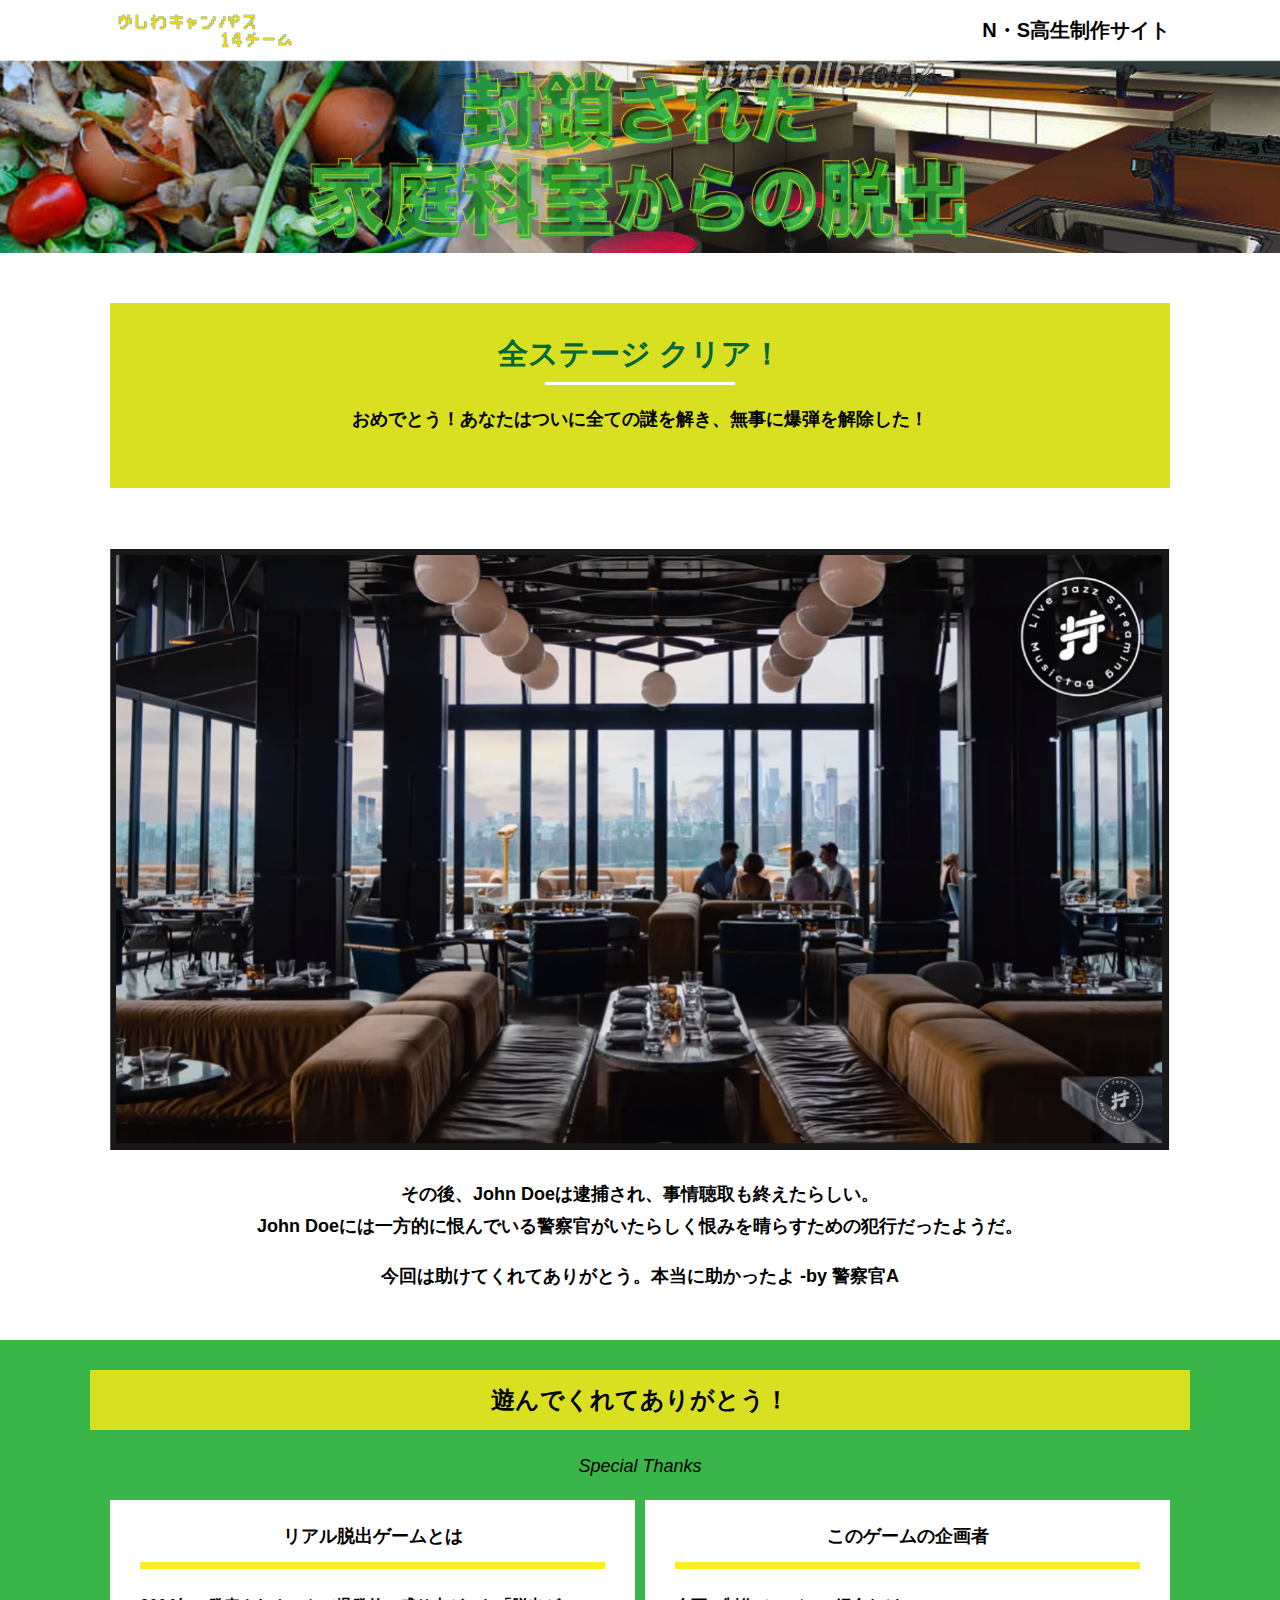
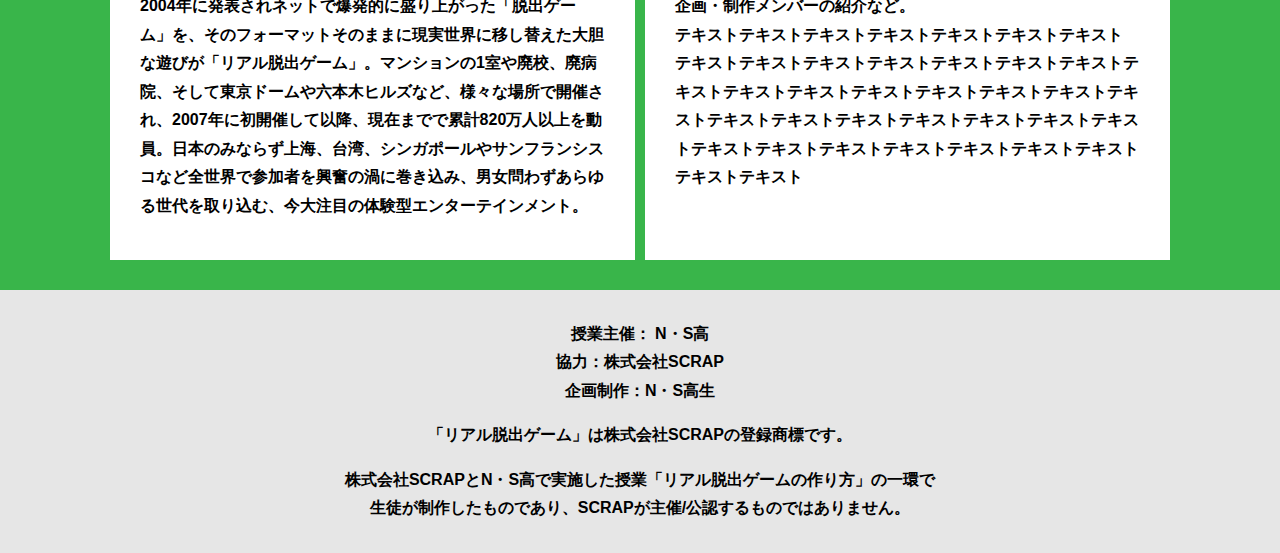
==== final.html @ df380e7f "Update final.html" ====
<!DOCTYPE html>
<html lang="ja">
<head>
  <meta charset="UTF-8">
  <meta http-equiv="X-UA-Compatible" content="IE=edge">
  <meta name="viewport" content="width=device-width, initial-scale=1.0">
  <title>封鎖された家庭科室からの脱出 │ Project N</title>
  <link rel="stylesheet" href="assets/css/normalize.css">
  <link rel="stylesheet" href="assets/css/style.css">
</head>
<body>
  <header class="header">
    <div class="container">
      <div class="header__logo"><img src="assets/images/logo.jpg" alt="チームロゴ"></div>
      <div class="header__name">N・S高生制作サイト</div>
    </div>
  </header>
  <main class="main final-page">
    <!-- タイトルエリア　ここから -->
    <h1 class="main-title"><img src="assets/images/main-image.png" alt="封鎖された家庭科室からの脱出"></h1>
    <!-- タイトルエリア　ここまで -->
    <section class="section">
      <div class="container">
        <div class="box bg-color--subcolor">
          <h2 class="section-title--border">全ステージ クリア！</h2>
          <p class="text-center">おめでとう！あなたはついに全ての謎を解き、無事に爆弾を解除した！
          </p>
        </div>
      </div>
    </section>
    <section class="section">
      <div class="container">
          <figure class="image__container">
             <img src="assets/images/stage.png" alt="">
          </figure>

<!--  YouTube貼り付け
            <div class="youtube__container">
              <div class="youtube">
                <iframe width="560" height="315" src="https://www.youtube.com/embed/IRyJe-0Uie0?controls=0" title="YouTube video player" frameborder="0" allow="accelerometer; autoplay; clipboard-write; encrypted-media; gyroscope; picture-in-picture" allowfullscreen></iframe>
              </div>
            </div>
Youtube貼り付けここまで-->
          
      </div>
         
        <p class="text-center">その後、John Doeは逮捕され、事情聴取も終えたらしい。<br>
          John Doeには一方的に恨んでいる警察官がいたらしく恨みを晴らすための犯行だったようだ。
        </p>
        <p class="text-center">今回は助けてくれてありがとう。本当に助かったよ -by 警察官A </p>
      </div>
    </section>
    <section class="section bg-color--keycolor">
      <div class="container">
        <h2 class="section-title">遊んでくれてありがとう！</h2>
        <p class="font-eng text-center">Special Thanks</p>
        <div class="row">
          <div class="column">
            <div class="card">
              <h3 class="card__title">リアル脱出ゲームとは</h3>
              <p class="card__content">2004年に発表されネットで爆発的に盛り上がった「脱出ゲーム」を、そのフォーマットそのままに現実世界に移し替えた大胆な遊びが「リアル脱出ゲーム」。マンションの1室や廃校、廃病院、そして東京ドームや六本木ヒルズなど、様々な場所で開催され、2007年に初開催して以降、現在までで累計820万人以上を動員。日本のみならず上海、台湾、シンガポールやサンフランシスコなど全世界で参加者を興奮の渦に巻き込み、男女問わずあらゆる世代を取り込む、今大注目の体験型エンターテインメント。</p>
            </div>
          </div>
          <div class="column">
            <div class="card">
              <h3 class="card__title">このゲームの企画者</h3>
              <p class="card__content">企画・制作メンバーの紹介など。<br>
                テキストテキストテキストテキストテキストテキストテキスト<br>
                テキストテキストテキストテキストテキストテキストテキストテキストテキストテキストテキストテキストテキストテキストテキストテキストテキストテキストテキストテキストテキストテキストテキストテキストテキストテキストテキストテキストテキストテキストテキスト</p>
            </div>
          </div>
        </div>
      </div>
    </section>
  </main>
  <footer class="footer section bg-color--gray">
    <div class="container">
        <p class="text-center">授業主催： N・S高<br>協力：株式会社SCRAP<br>企画制作：N・S高生</p>
        <p class="text-center">「リアル脱出ゲーム」は株式会社SCRAPの登録商標です。</p>
        <p class="text-center">株式会社SCRAPとN・S高で実施した授業「リアル脱出ゲームの作り方」の一環で<br>生徒が制作したものであり、SCRAPが主催/公認するものではありません。</p>
    </div>
  </footer>
</body>
</html>
---- assets/css/style.css ----
@charset "UTF-8";
/****************************
 * 共通CSSのテンプレートです。
*****************************/
*,
*::before,
*::after {
  -webkit-box-sizing: border-box;
          box-sizing: border-box;
}

html {
  font-size: 18px;
  -webkit-box-sizing: border-box;
          box-sizing: border-box;
}

body {
  overflow-x: hidden;
  font-family: "游ゴシック体", "Yu Gothic", YuGothic, "ヒラギノ角ゴ Pro", "Hiragino Kaku Gothic Pro", "メイリオ", "Meiryo", sans-serif;
  font-size: 18px;
  line-height: 1.77778;
  font-weight: bold;
  text-decoration: none;
  border: none;
  list-style: none;
  color: #000;
  margin: 0;
}

img {
  width: 100%;
}

figure {
  margin: 0;
}

figcaption {
  margin-top: 30px;
  font-size: 14px;
}

@media screen and (max-width: 767px) {
  figcaption {
    font-size: 13px;
  }
}

input[type=text] {
  font-size: 18px;
  border: none;
  padding: 25px 35px;
  display: block;
  margin: 0 auto;
  max-width: 580px;
  width: 100%;
}

::-webkit-input-placeholder {
  color: #999;
}

:-ms-input-placeholder {
  color: #999;
}

::-ms-input-placeholder {
  color: #999;
}

::placeholder {
  color: #999;
}

button {
  cursor: pointer;
  display: block;
  border: none;
  margin: 0 auto;
  background-color: #006837;
  color: #fff;
  width: 287px;
  height: 55px;
}

/*******************
* Layout
*******************/
.section {
  padding-top: 30px;
  padding-bottom: 30px;
}

.section--clear {
  /* ステージクリア画面 */
  position: fixed;
  display: none;
  /* 読み込み時に一瞬表示されるのを防ぐ */
  -webkit-box-pack: center;
      -ms-flex-pack: center;
          justify-content: center;
  -webkit-box-align: center;
      -ms-flex-align: center;
          align-items: center;
  top: 0;
  bottom: 0;
  left: 0;
  right: 0;
  z-index: 200;
}

.section--clear.isClear {
  display: -webkit-box;
  display: -ms-flexbox;
  display: flex;
}

.container {
  width: 1100px;
  padding-left: 20px;
  padding-right: 20px;
  margin: 0 auto;
}

@media screen and (max-width: 1100px) {
  .container {
    width: calc(100% - 40px);
  }
}

.row {
  display: -webkit-box;
  display: -ms-flexbox;
  display: flex;
  -ms-flex-line-pack: stretch;
      align-content: stretch;
  gap: 10px;
}

.row + .row {
  margin-top: 20px;
}

.column {
  width: 100%;
}

.card {
  background-color: #fff;
  margin-bottom: 20px;
  height: 100%;
}

.card__title {
  font-size: 18px;
  text-align: center;
  margin: 0;
  padding: 20px 30px;
  position: relative;
  cursor: pointer;
}

.card__content {
  -webkit-transition: all 0.3s;
  transition: all 0.3s;
  font-size: 16px;
  padding: 20px 30px;
  margin: 0;
  position: relative;
}

.card__content::before {
  display: block;
  content: '';
  width: calc(100% - 60px);
  height: 7px;
  background-color: #fcee21;
  position: absolute;
  top: -10px;
  left: 30px;
}

.hint-page .card {
  height: auto;
}

.hint-page .card__content {
  display: none;
  text-align: center;
}

.hint-page .card__arrow {
  position: absolute;
  top: calc(50% - 12px);
  right: 45px;
  -webkit-transform: rotate(90deg);
          transform: rotate(90deg);
  -webkit-transition: all 0.3s;
  transition: all 0.3s;
  fill: #009245;
  width: 12px;
  height: 24px;
}

.hint-page .card.is-open .card__content {
  display: block;
}

.hint-page .card.is-open .card__arrow {
  -webkit-transform: rotate(-90deg);
          transform: rotate(-90deg);
}

.box {
  padding: 35px 30px;
}

.youtube {
  position: relative;
  width: 100%;
  padding-top: 56.25%;
}

.youtube iframe {
  position: absolute;
  top: 0;
  left: 0;
  width: 100%;
  height: 100%;
}

.youtube__container {
  max-width: 800px;
  margin: 0 auto;
}

/*********************
* Color
*********************/
.bg-color--keycolor {
  background-color: #39b54a;
}

.bg-color--subcolor {
  background-color: #d9e021;
}

.bg-color--gray {
  background-color: #e6e6e6;
}

/*********************
* title
**********************/
.main-title {
  margin: 0;
}

.sub-title {
  text-align: center;
  font-size: 18px;
  line-height: 1.66667;
}

.sub-title__bg {
  background-color: #fcee21;
  padding-left: 1rem;
  padding-right: 1rem;
}

.section-title {
  font-size: 24px;
  line-height: 1.75;
  text-align: center;
  padding: 9px 20px;
  background-color: #d9e021;
  margin: 0 -20px 20px -20px;
}

.section-title__stage {
  display: inline-block;
  margin-right: 2rem;
}

.section-title--keycolorlight {
  background-color: #8cc63f;
}

.section-title--keycolorlight .section-title__stage {
  color: #fff;
}

.section-title--keycolor {
  background-color: #39b54a;
}

.section-title--story {
  width: 330px;
  margin: 0 auto 20px;
}

.section-title--border {
  position: relative;
  font-size: 30px;
  text-align: center;
  line-height: 1.06667;
  margin: 0;
  padding-bottom: 15px;
  color: #006837;
}

.section-title--border::after {
  position: absolute;
  bottom: 0;
  left: calc(50% - 95px);
  display: block;
  content: '';
  background-color: #fff;
  height: 2.6px;
  width: 190px;
}

/******************
* text
******************/
.font-eng {
  font-style: italic;
  font-weight: normal;
}

/*************************
* Button
*************************/
.btn {
  display: block;
  text-decoration: none;
  cursor: pointer;
  background-color: #006837;
  color: #fff;
  font-size: 24px;
  line-height: 1.54167;
  text-align: center;
  padding: 11.5px;
  width: calc(100% - 40px);
  max-width: 700px;
  margin: 10px auto;
  position: relative;
}

.btn:hover {
  opacity: 0.7;
}

.btn__arrow {
  position: absolute;
  top: calc(50% - 12px);
  right: 15px;
  fill: #fff;
  width: 12px;
  height: 24px;
}

/****************
* header
*****************/
.header {
  background-color: #fff;
  height: 60px;
}

.header .container {
  display: -webkit-box;
  display: -ms-flexbox;
  display: flex;
  -webkit-box-pack: justify;
      -ms-flex-pack: justify;
          justify-content: space-between;
  -webkit-box-align: center;
      -ms-flex-align: center;
          align-items: center;
  height: 100%;
}

.header__logo {
  width: 330px;
  height: 42px;
}

.header__name {
  font-size: 20px;
  line-height: 1.1;
}

.footer {
  font-size: 16px;
}

.footer p:first-child {
  margin-top: 0;
}

.footer p:last-child {
  margin-bottom: 0;
}

/********************
* main
********************/
.story__note {
  margin: 0;
}

.story__note__outer {
  width: 860px;
  display: -webkit-box;
  display: -ms-flexbox;
  display: flex;
  padding: 20px;
  margin: 20px auto;
  -webkit-box-pack: center;
      -ms-flex-pack: center;
          justify-content: center;
}

@media screen and (max-width: 940px) {
  .story__note__outer {
    width: 100%;
  }
}

.stage-column__container + .stage-column__container {
  border-top: 2px solid #fff;
}

.answer {
  font-size: 18px;
  margin-bottom: 20px;
  line-height: 80px;
  word-spacing: 20px;
}

.err-message {
  color: #c1272d;
  font-size: 18px;
  text-align: center;
}

.link-hint {
  text-align: center;
  display: block;
  margin-top: 20px;
}

.clear-message {
  background-color: #d9e021;
  padding: 30px 30px 60px;
  position: relative;
}

.clear-message__title {
  position: relative;
  display: block;
  text-align: center;
  color: #006837;
  font-size: 30px;
  padding-bottom: 10px;
  margin-bottom: 35px;
}

.clear-message__title::after {
  content: '';
  position: absolute;
  display: block;
  width: 183px;
  height: 2px;
  background-color: #fff;
  bottom: 0;
  left: calc(50% - (183px/2));
}

.clear-message__content {
  text-align: center;
}

.clear-message__btn {
  position: absolute;
  bottom: -30px;
  left: calc(50% - 144px);
  width: 288px;
  margin: 0;
}

/********************
* Utility
********************/
.text-center {
  text-align: center;
}

.text-left {
  text-align: left;
}

.text-right {
  text-align: right;
}

.hidden {
  display: none;
}

.header__logo{
  width:200px;
}
/*# sourceMappingURL=style.css.map */
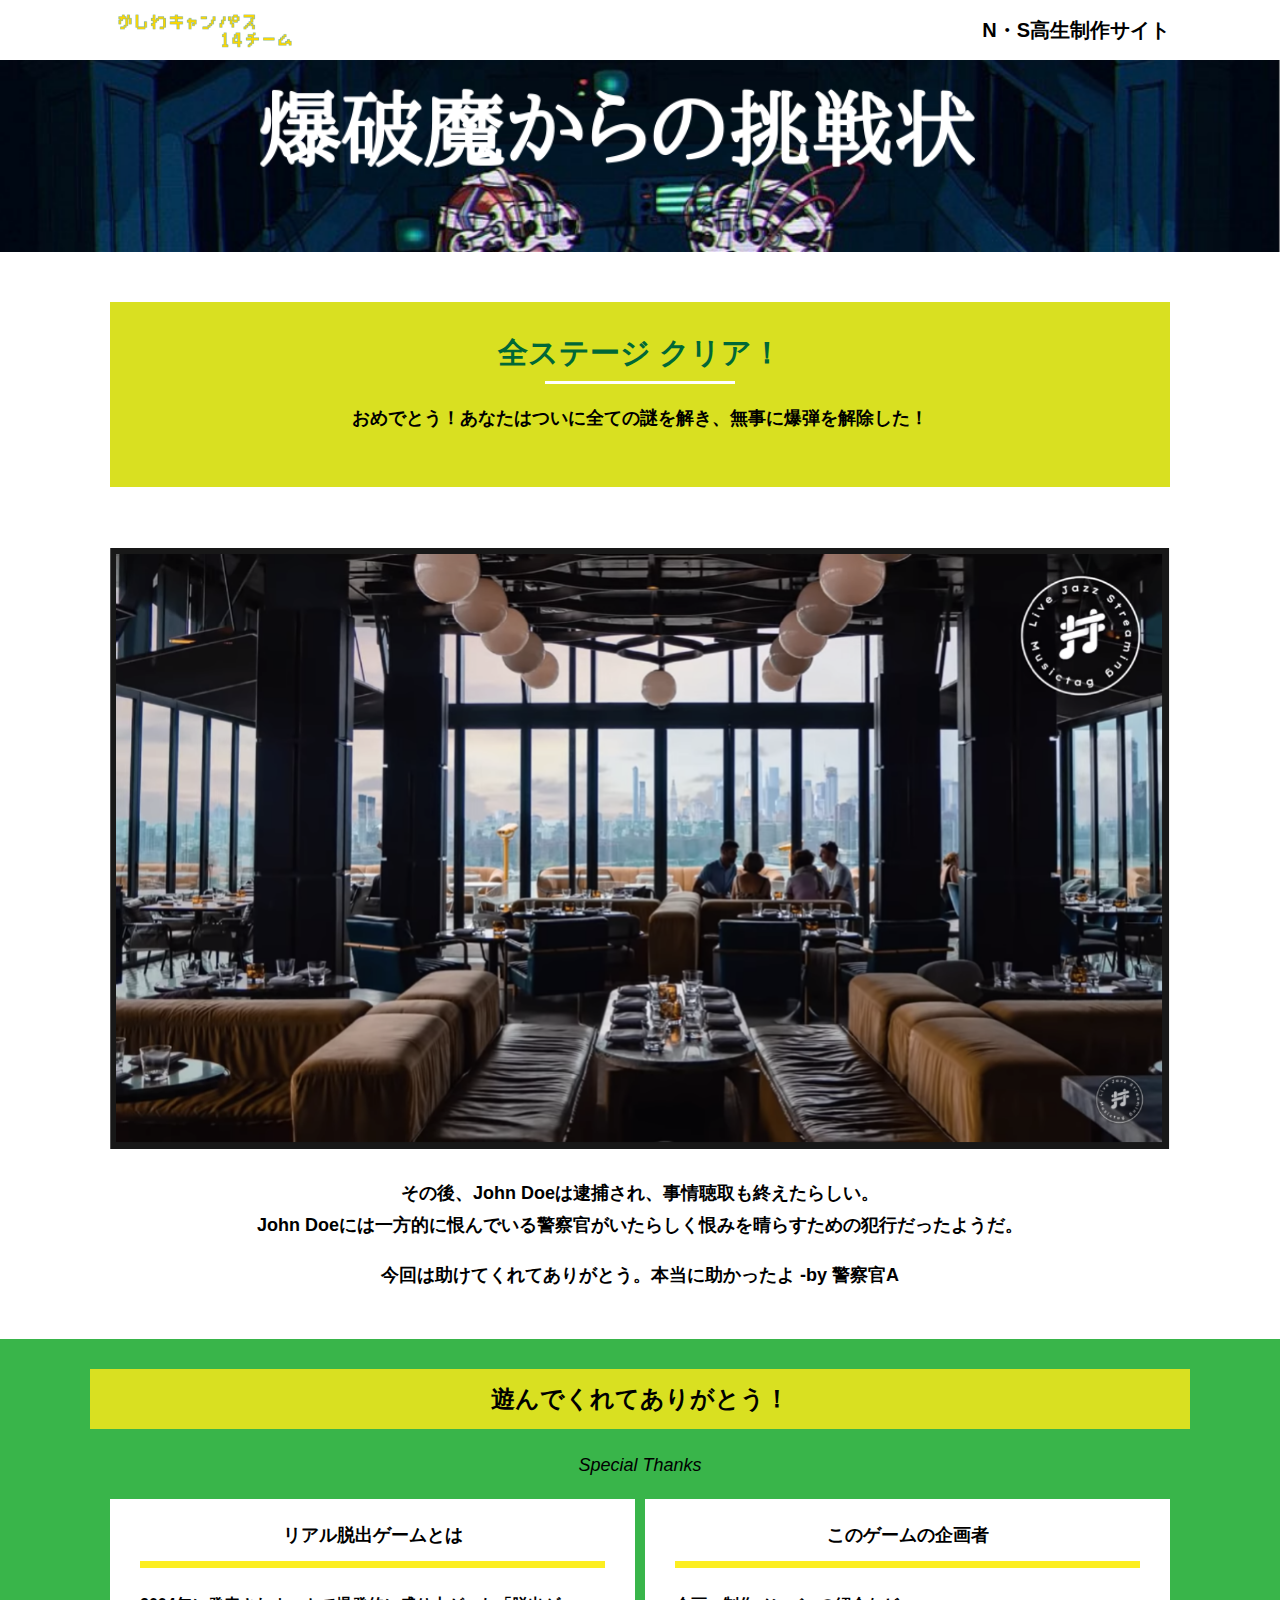
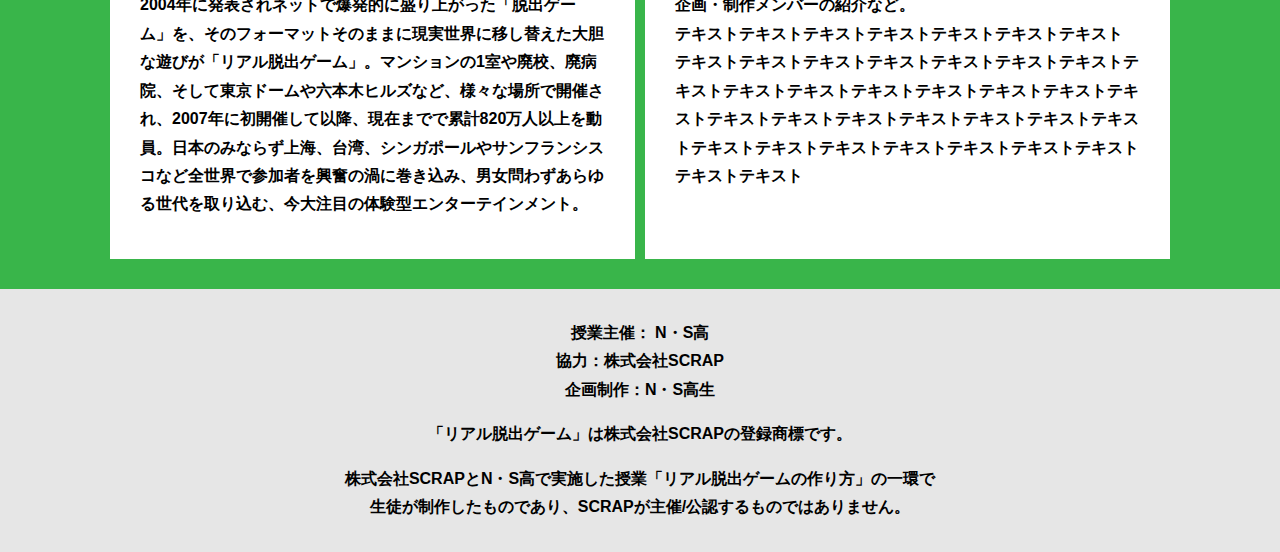
==== commit 39cafcb0: "Update final.html" ====
--- a/final.html
+++ b/final.html
@@ -17,7 +17,7 @@
   </header>
   <main class="main final-page">
     <!-- タイトルエリア　ここから -->
-    <h1 class="main-title"><img src="assets/images/main-image.png" alt="封鎖された家庭科室からの脱出"></h1>
+    <h1 class="main-title"><img src="assets/images/main-image1.png" alt="封鎖された家庭科室からの脱出"></h1>
     <!-- タイトルエリア　ここまで -->
     <section class="section">
       <div class="container">
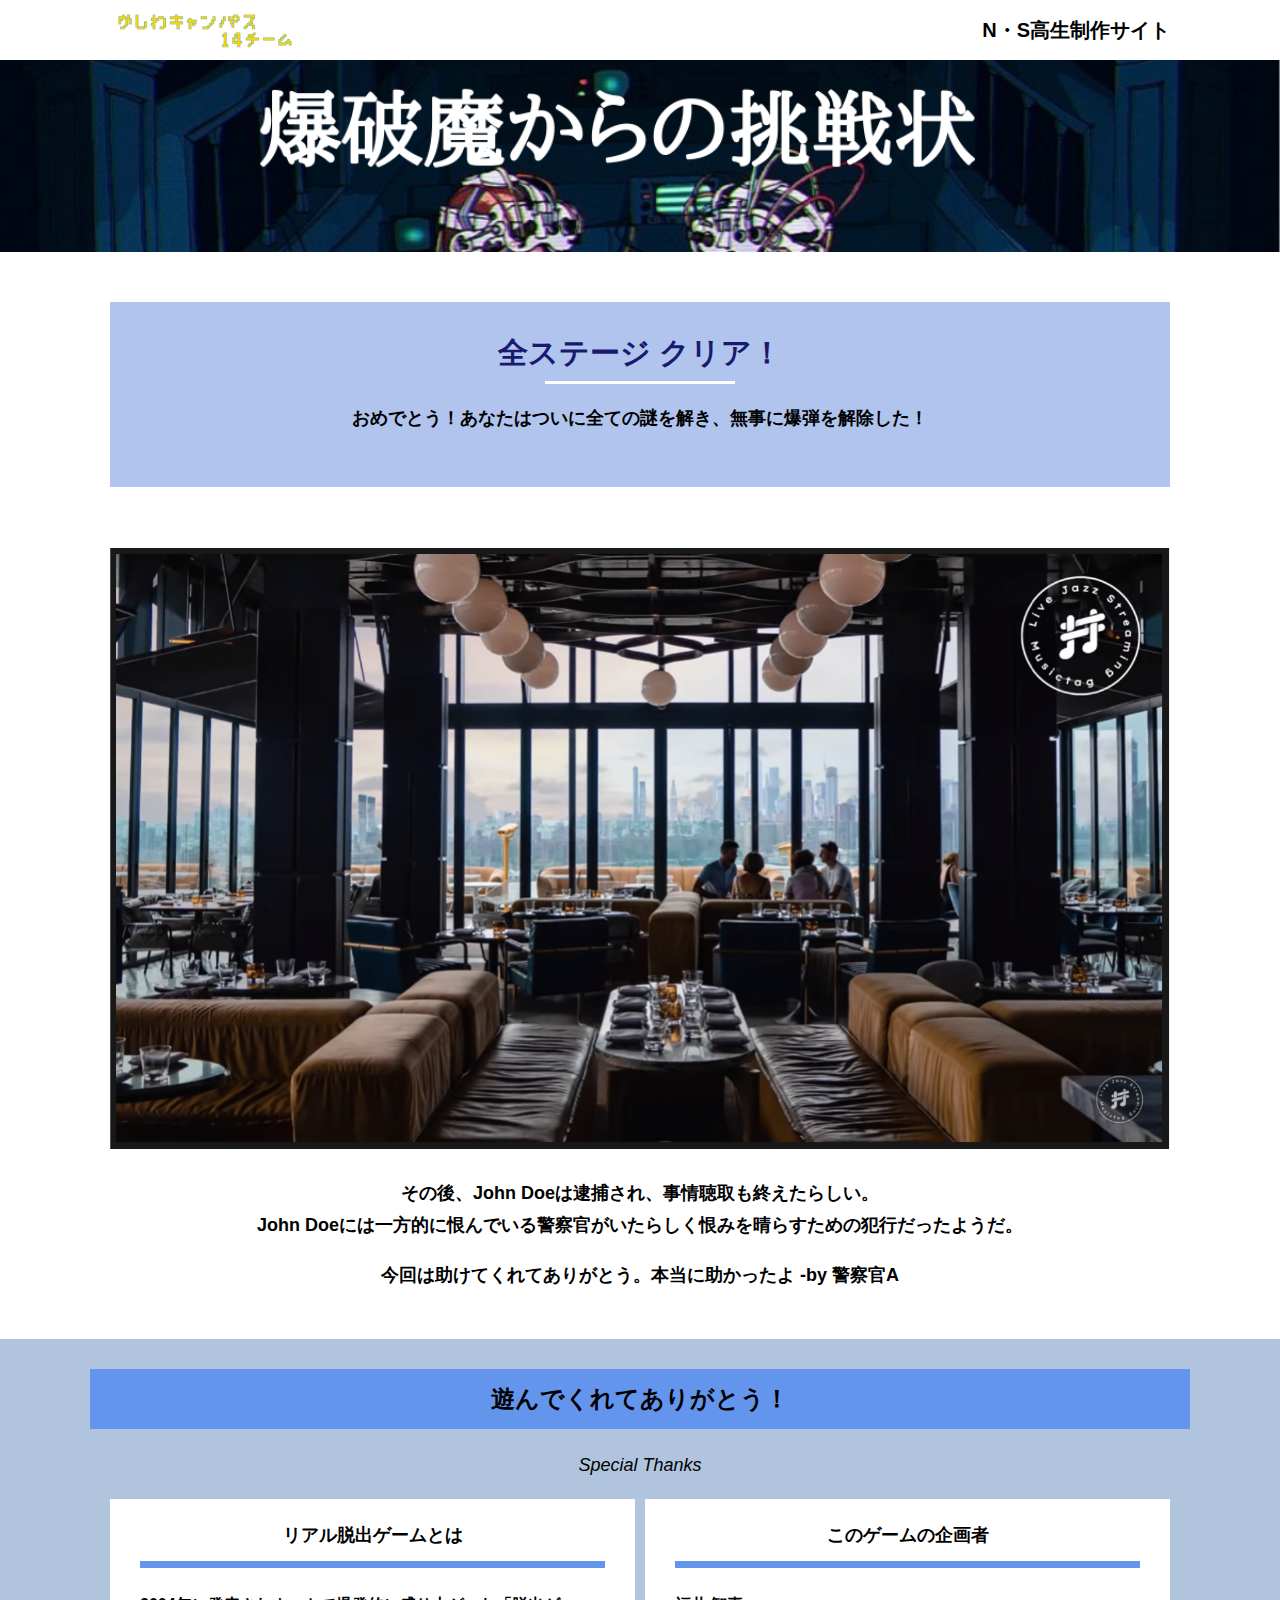
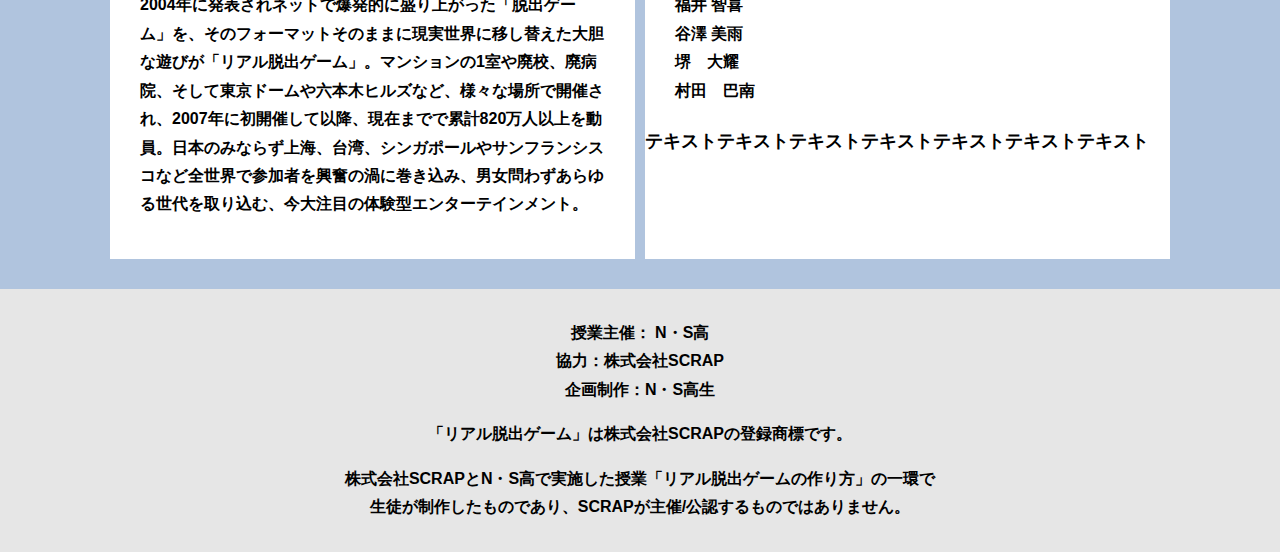
==== commit 36931e2f: "Update final.html" ====
--- a/final.html
+++ b/final.html
@@ -64,9 +64,13 @@
           <div class="column">
             <div class="card">
               <h3 class="card__title">このゲームの企画者</h3>
-              <p class="card__content">企画・制作メンバーの紹介など。<br>
+              <p class="card__content">
+                福井 智喜<br>
+                谷澤 美雨<br>
+                堺　大耀<br>
+                村田　巴南
+              </p>
                 テキストテキストテキストテキストテキストテキストテキスト<br>
-                テキストテキストテキストテキストテキストテキストテキストテキストテキストテキストテキストテキストテキストテキストテキストテキストテキストテキストテキストテキストテキストテキストテキストテキストテキストテキストテキストテキストテキストテキストテキスト</p>
             </div>
           </div>
         </div>
--- a/assets/css/style.css
+++ b/assets/css/style.css
@@ -78,7 +78,7 @@
   display: block;
   border: none;
   margin: 0 auto;
-  background-color: #006837;
+  background-color: #191970;
   color: #fff;
   width: 287px;
   height: 55px;
@@ -175,7 +175,7 @@
   content: '';
   width: calc(100% - 60px);
   height: 7px;
-  background-color: #fcee21;
+  background-color: #6495ed;
   position: absolute;
   top: -10px;
   left: 30px;
@@ -198,7 +198,7 @@
           transform: rotate(90deg);
   -webkit-transition: all 0.3s;
   transition: all 0.3s;
-  fill: #009245;
+  fill: #191970;
   width: 12px;
   height: 24px;
 }
@@ -239,11 +239,11 @@
 * Color
 *********************/
 .bg-color--keycolor {
-  background-color: #39b54a;
+  background-color: #b0c4de;
 }
 
 .bg-color--subcolor {
-  background-color: #d9e021;
+  background-color: #b0c4ed;
 }
 
 .bg-color--gray {
@@ -264,7 +264,7 @@
 }
 
 .sub-title__bg {
-  background-color: #fcee21;
+  background-color: #6495ed;
   padding-left: 1rem;
   padding-right: 1rem;
 }
@@ -274,7 +274,7 @@
   line-height: 1.75;
   text-align: center;
   padding: 9px 20px;
-  background-color: #d9e021;
+  background-color: #6495ed;
   margin: 0 -20px 20px -20px;
 }
 
@@ -284,7 +284,7 @@
 }
 
 .section-title--keycolorlight {
-  background-color: #8cc63f;
+  background-color: #6495ed;
 }
 
 .section-title--keycolorlight .section-title__stage {
@@ -292,7 +292,7 @@
 }
 
 .section-title--keycolor {
-  background-color: #39b54a;
+  background-color: #6495ed;
 }
 
 .section-title--story {
@@ -307,7 +307,7 @@
   line-height: 1.06667;
   margin: 0;
   padding-bottom: 15px;
-  color: #006837;
+  color: #191970;
 }
 
 .section-title--border::after {
@@ -336,7 +336,7 @@
   display: block;
   text-decoration: none;
   cursor: pointer;
-  background-color: #006837;
+  background-color: #191970;
   color: #fff;
   font-size: 24px;
   line-height: 1.54167;
@@ -453,7 +453,7 @@
 }
 
 .clear-message {
-  background-color: #d9e021;
+  background-color: #b0c4de;
   padding: 30px 30px 60px;
   position: relative;
 }
@@ -462,7 +462,7 @@
   position: relative;
   display: block;
   text-align: center;
-  color: #006837;
+  color: #191970;
   font-size: 30px;
   padding-bottom: 10px;
   margin-bottom: 35px;
@@ -513,4 +513,8 @@
 .header__logo{
   width:200px;
 }
+
+.image__hint2{
+ width:100%; 
+}
 /*# sourceMappingURL=style.css.map */
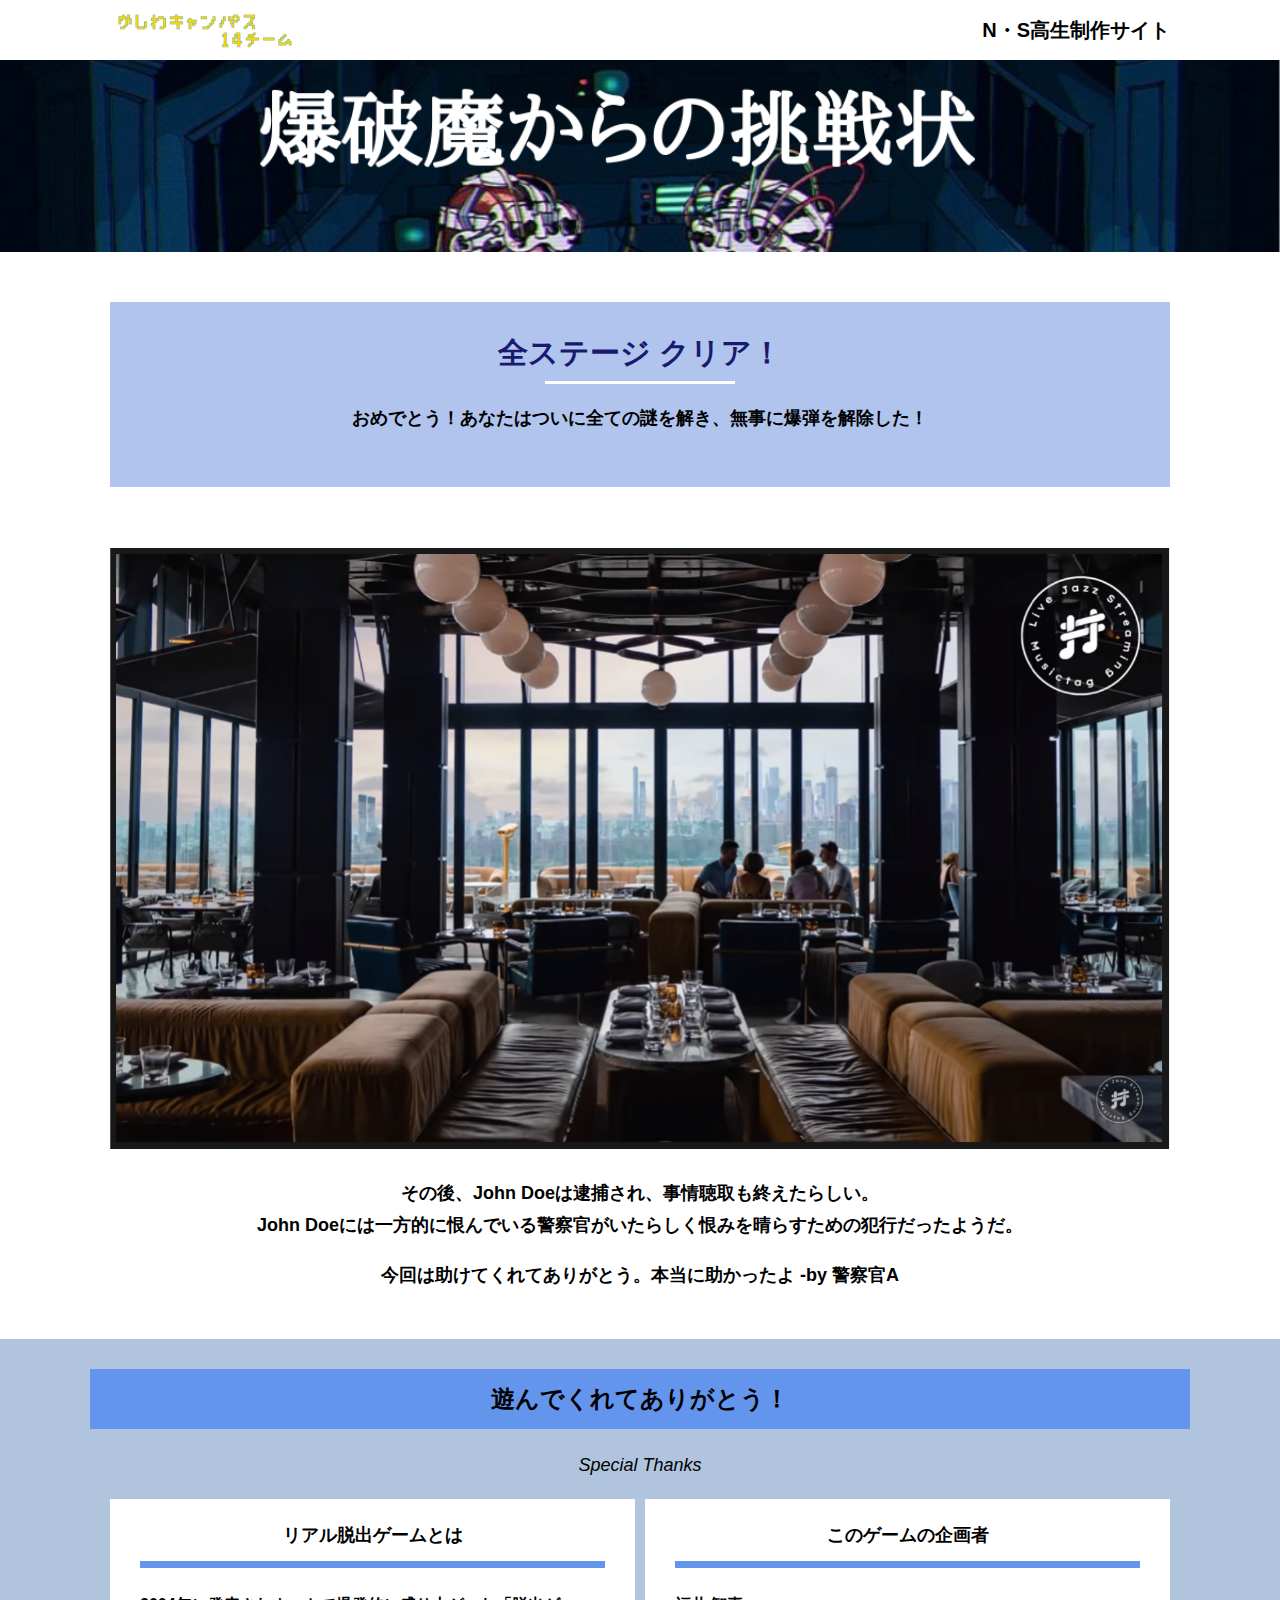
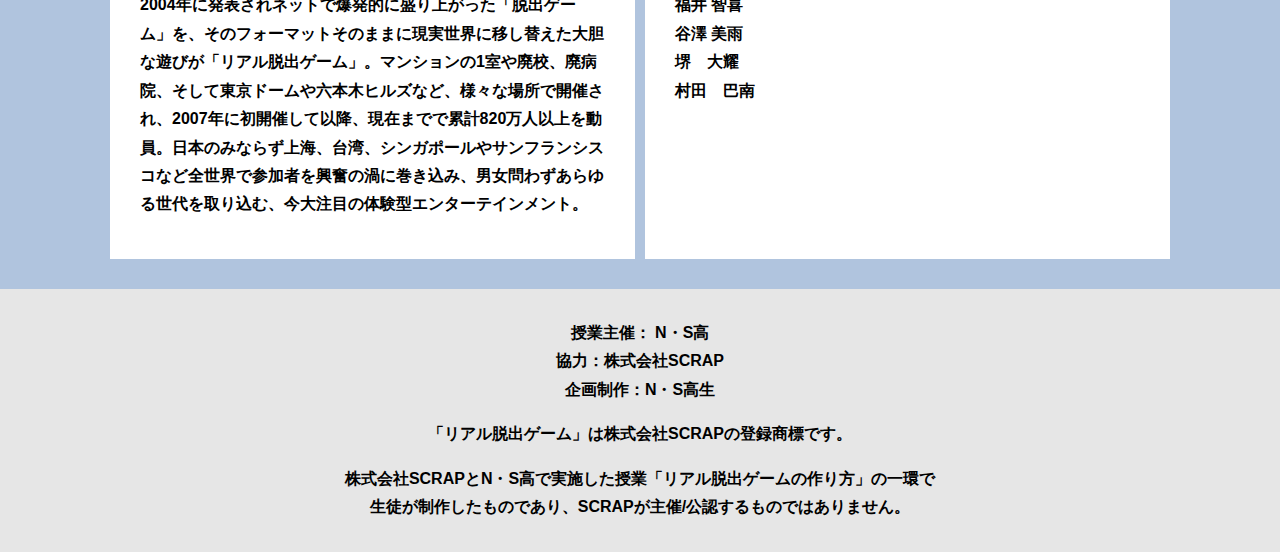
==== commit 73c25fb6: "Update final.html" ====
--- a/final.html
+++ b/final.html
@@ -70,7 +70,6 @@
                 堺　大耀<br>
                 村田　巴南
               </p>
-                テキストテキストテキストテキストテキストテキストテキスト<br>
             </div>
           </div>
         </div>
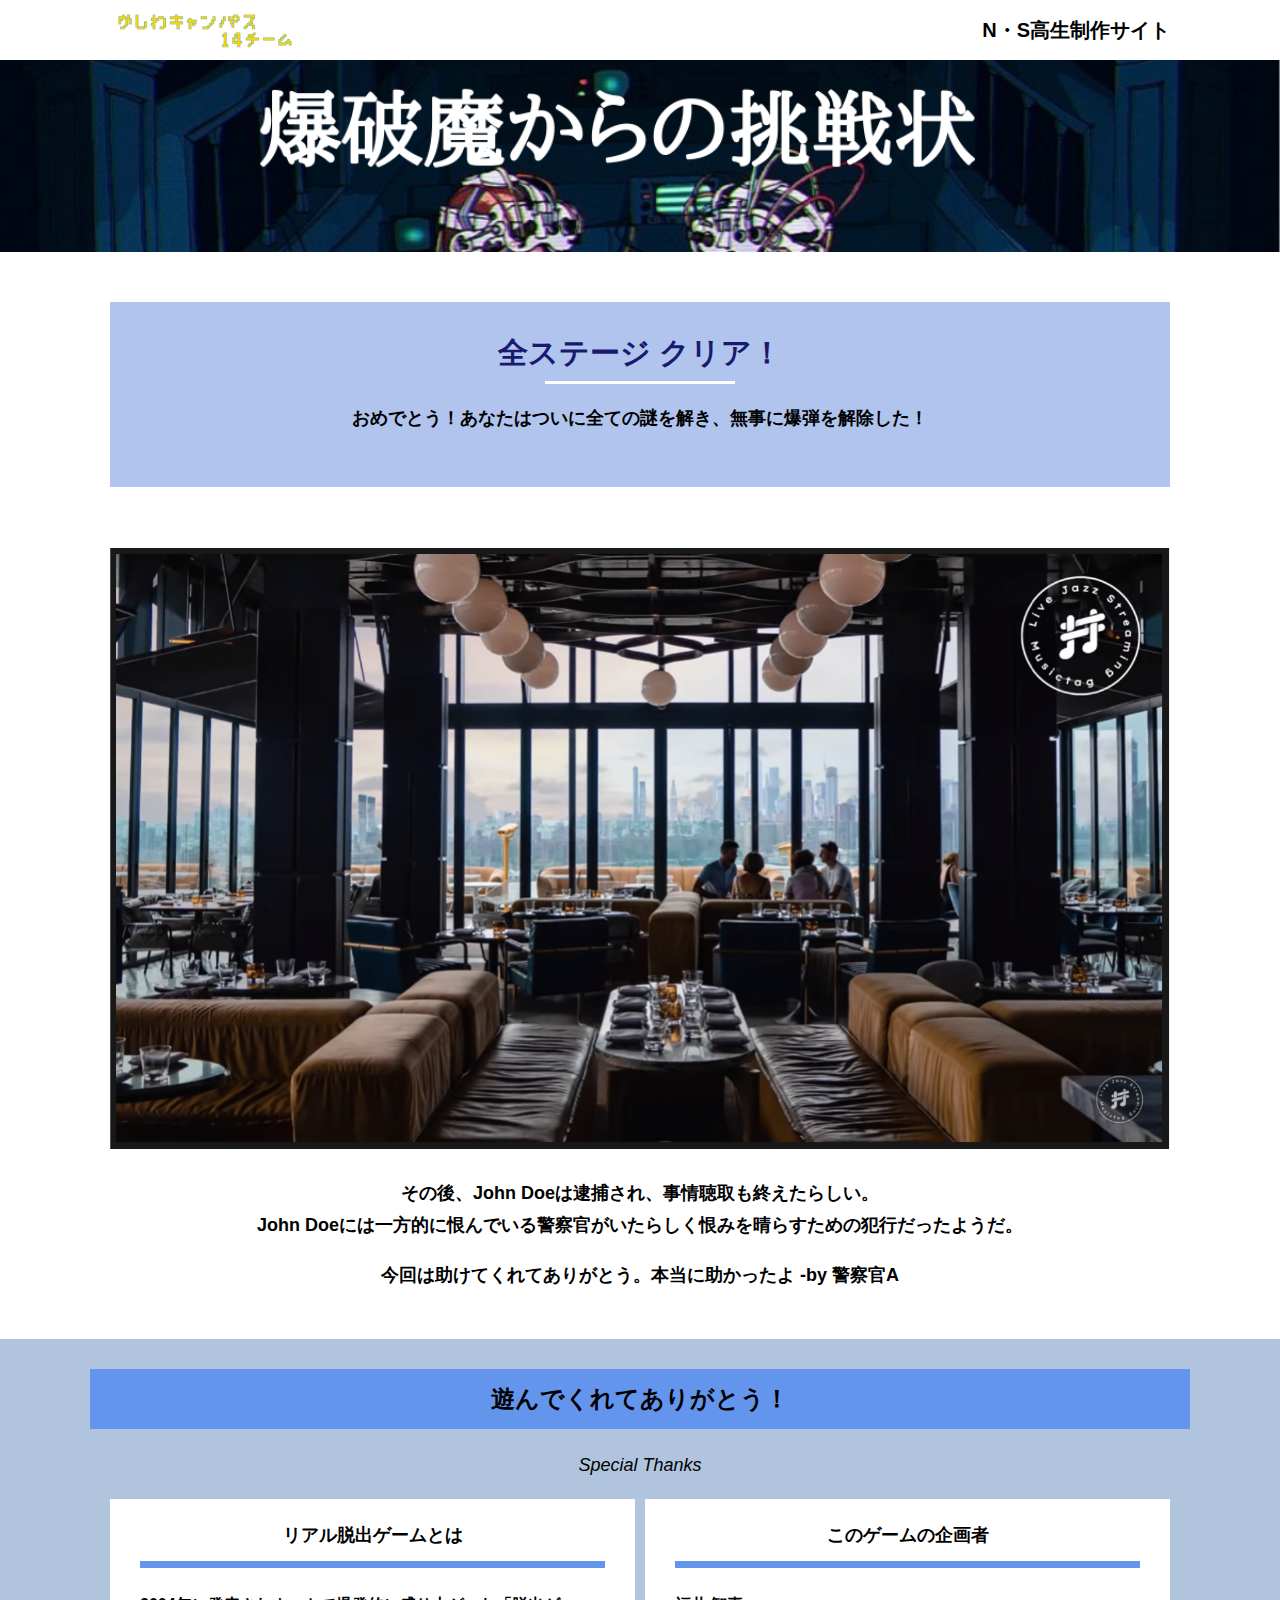
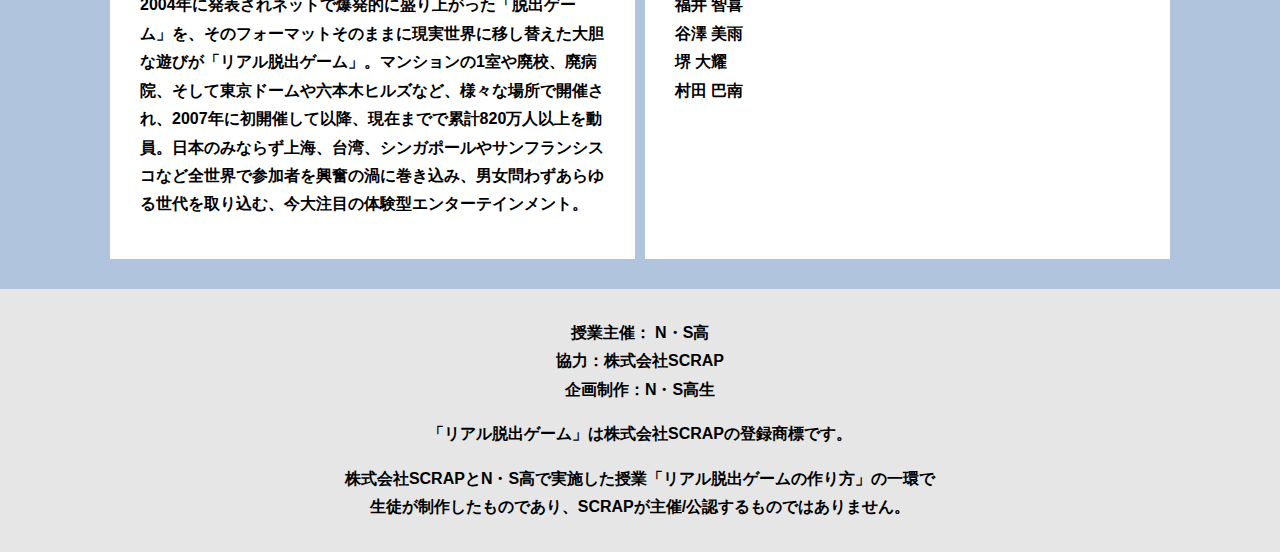
==== commit c67f7767: "Update final.html" ====
--- a/final.html
+++ b/final.html
@@ -67,8 +67,8 @@
               <p class="card__content">
                 福井 智喜<br>
                 谷澤 美雨<br>
-                堺　大耀<br>
-                村田　巴南
+                堺 大耀<br>
+                村田 巴南
               </p>
             </div>
           </div>
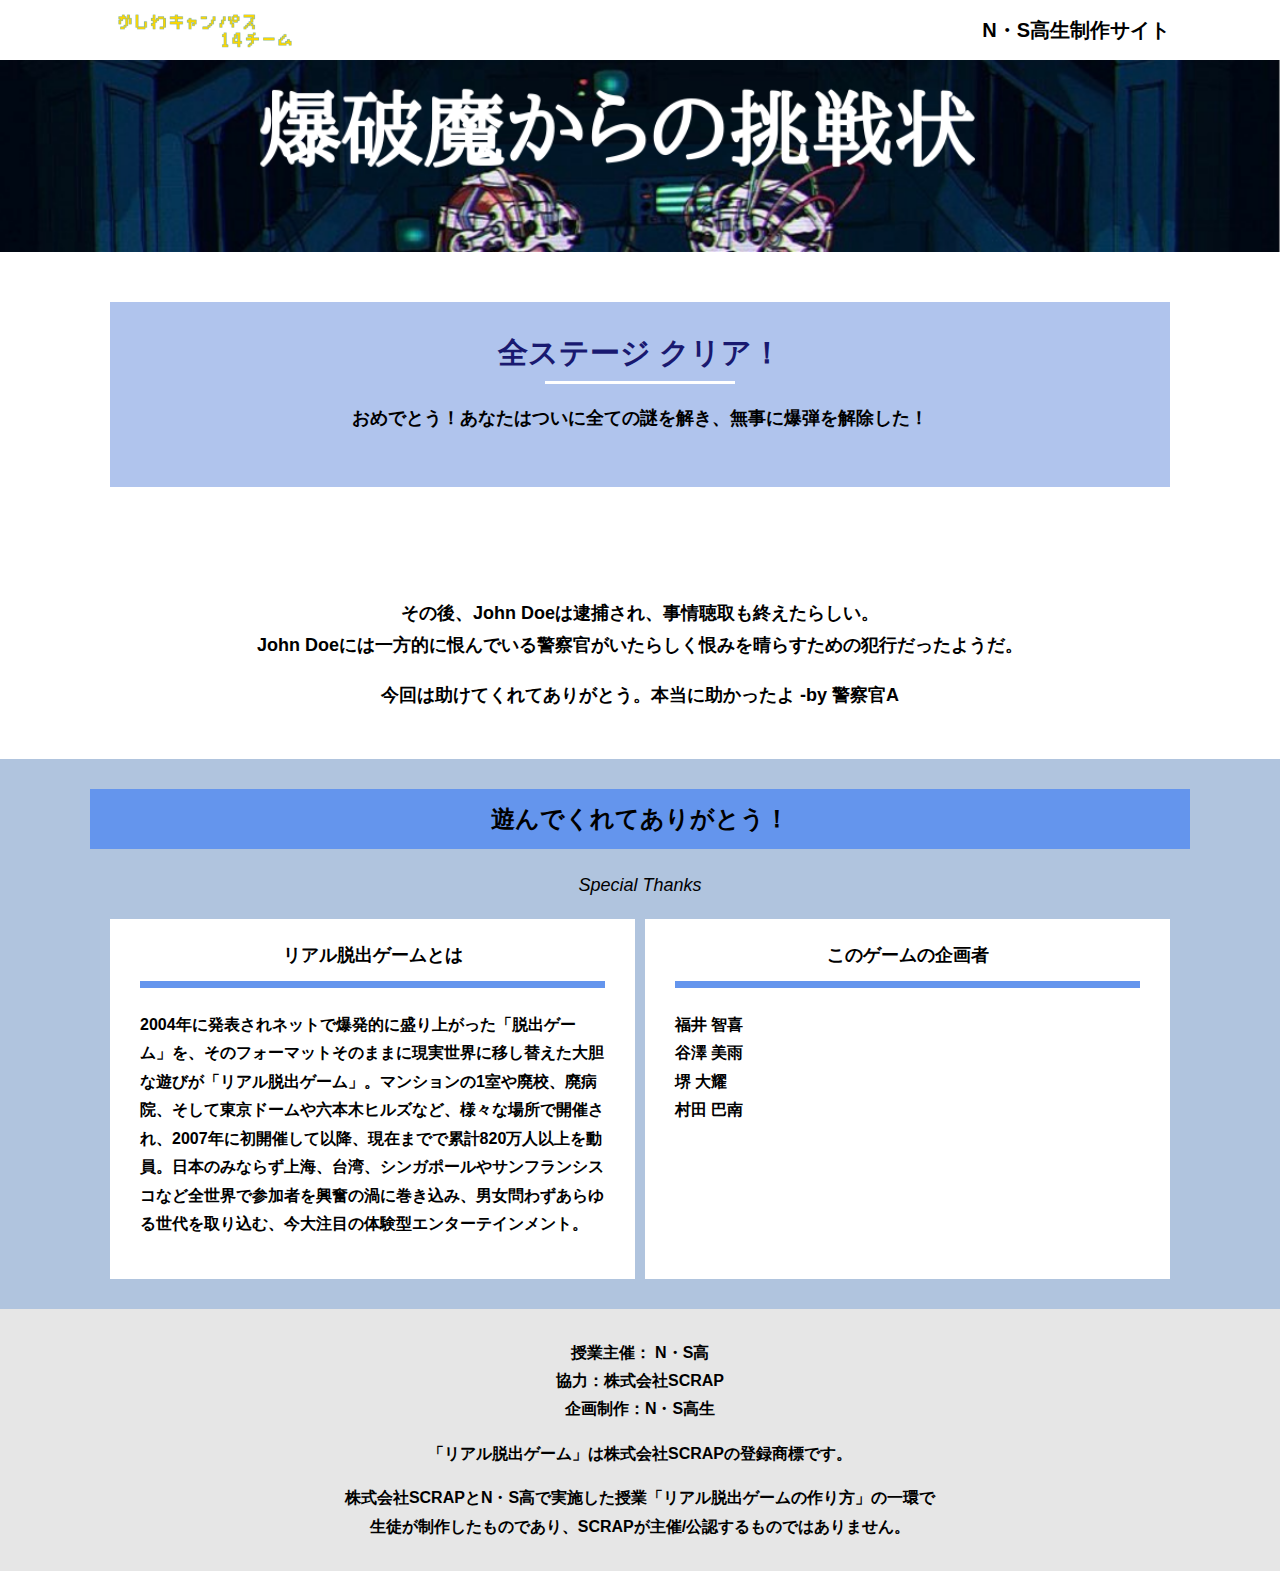
==== commit feb4453b: "Update final.html" ====
--- a/final.html
+++ b/final.html
@@ -31,7 +31,7 @@
     <section class="section">
       <div class="container">
           <figure class="image__container">
-             <img src="assets/images/stage.png" alt="">
+             <img src="assets/images/last.png" alt="">
           </figure>
 
 <!--  YouTube貼り付け
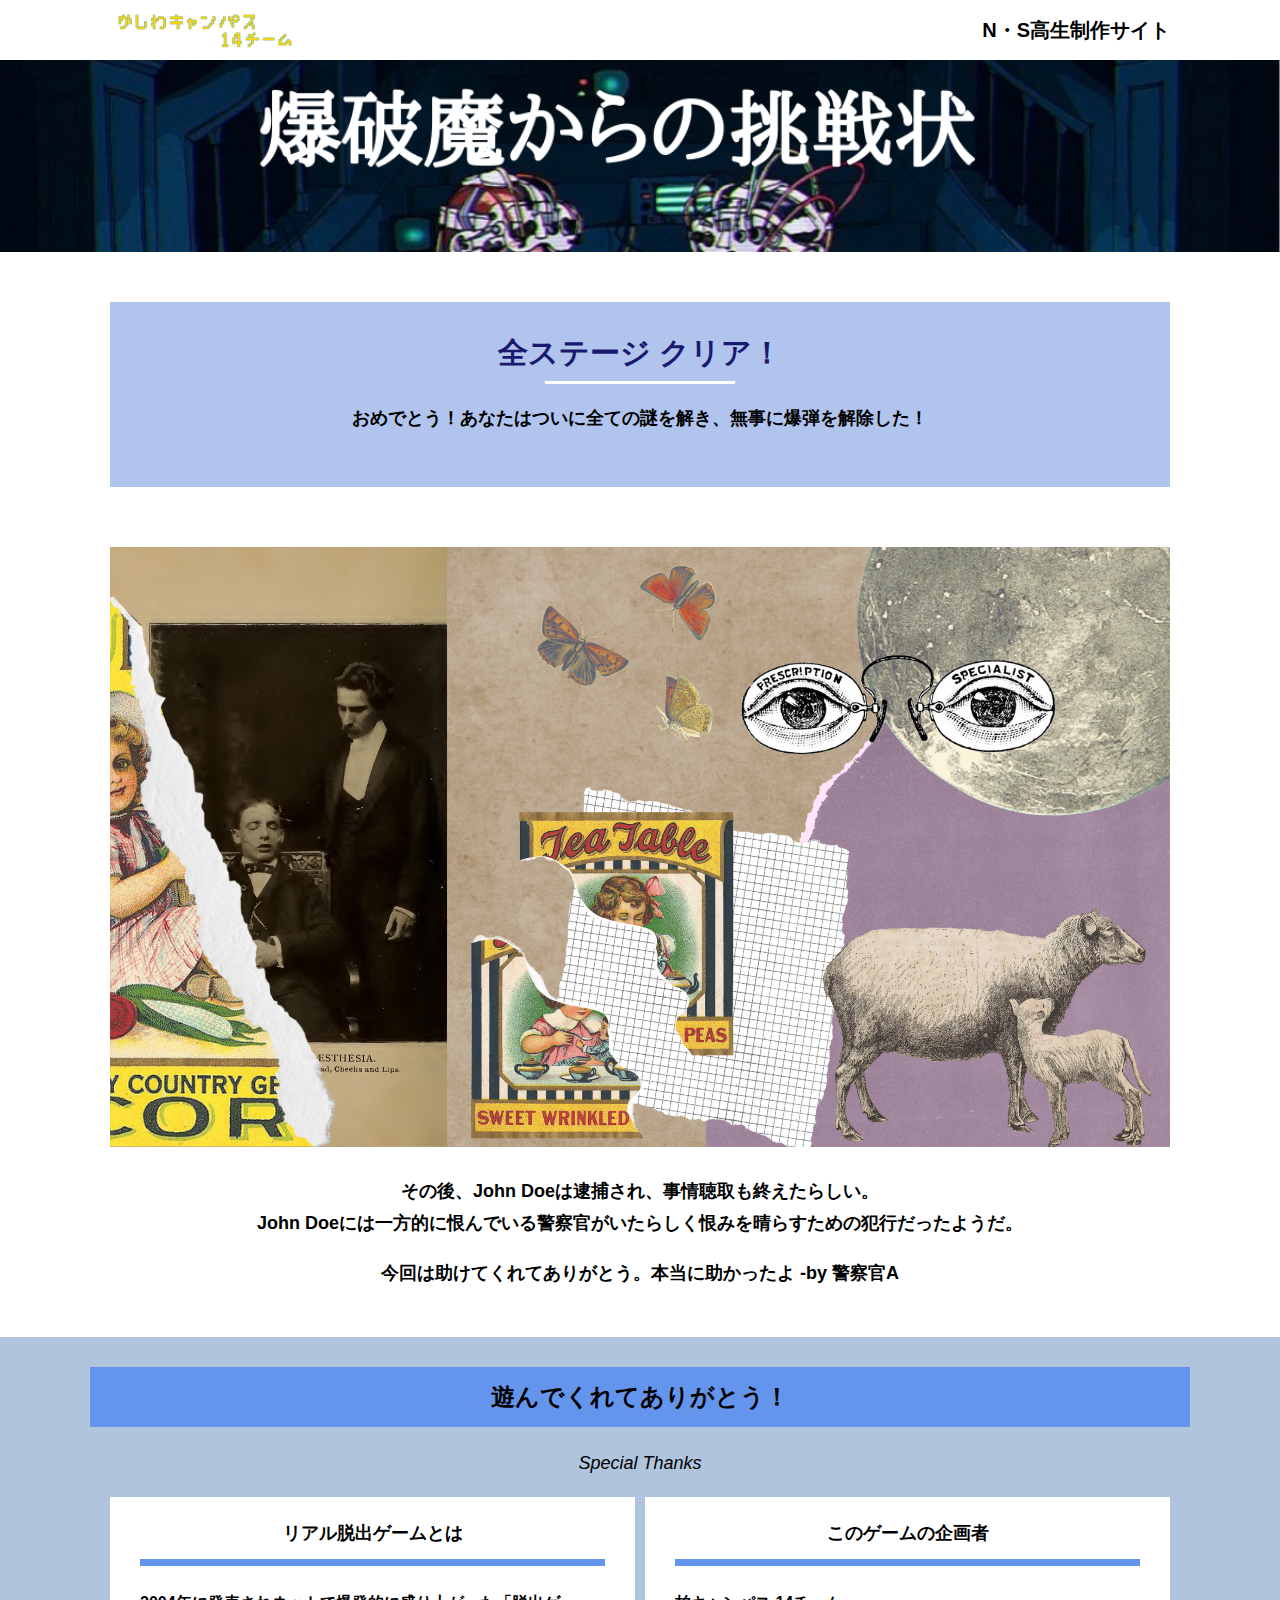
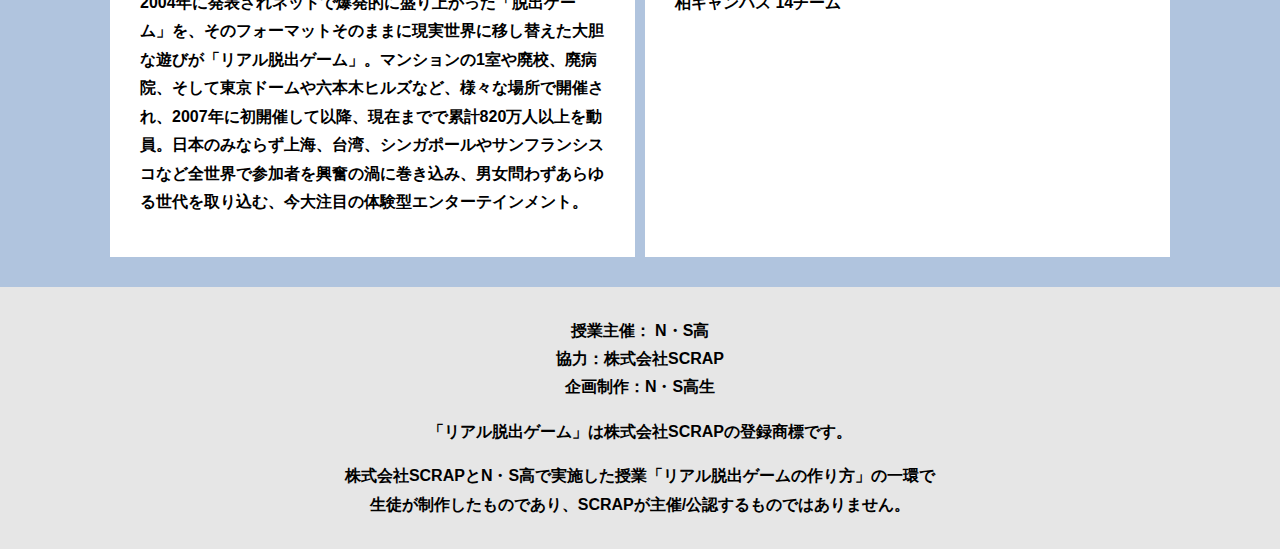
==== commit e228ac76: "Update final.html" ====
--- a/final.html
+++ b/final.html
@@ -65,10 +65,7 @@
             <div class="card">
               <h3 class="card__title">このゲームの企画者</h3>
               <p class="card__content">
-                福井 智喜<br>
-                谷澤 美雨<br>
-                堺 大耀<br>
-                村田 巴南
+                柏キャンパス 14チーム
               </p>
             </div>
           </div>
